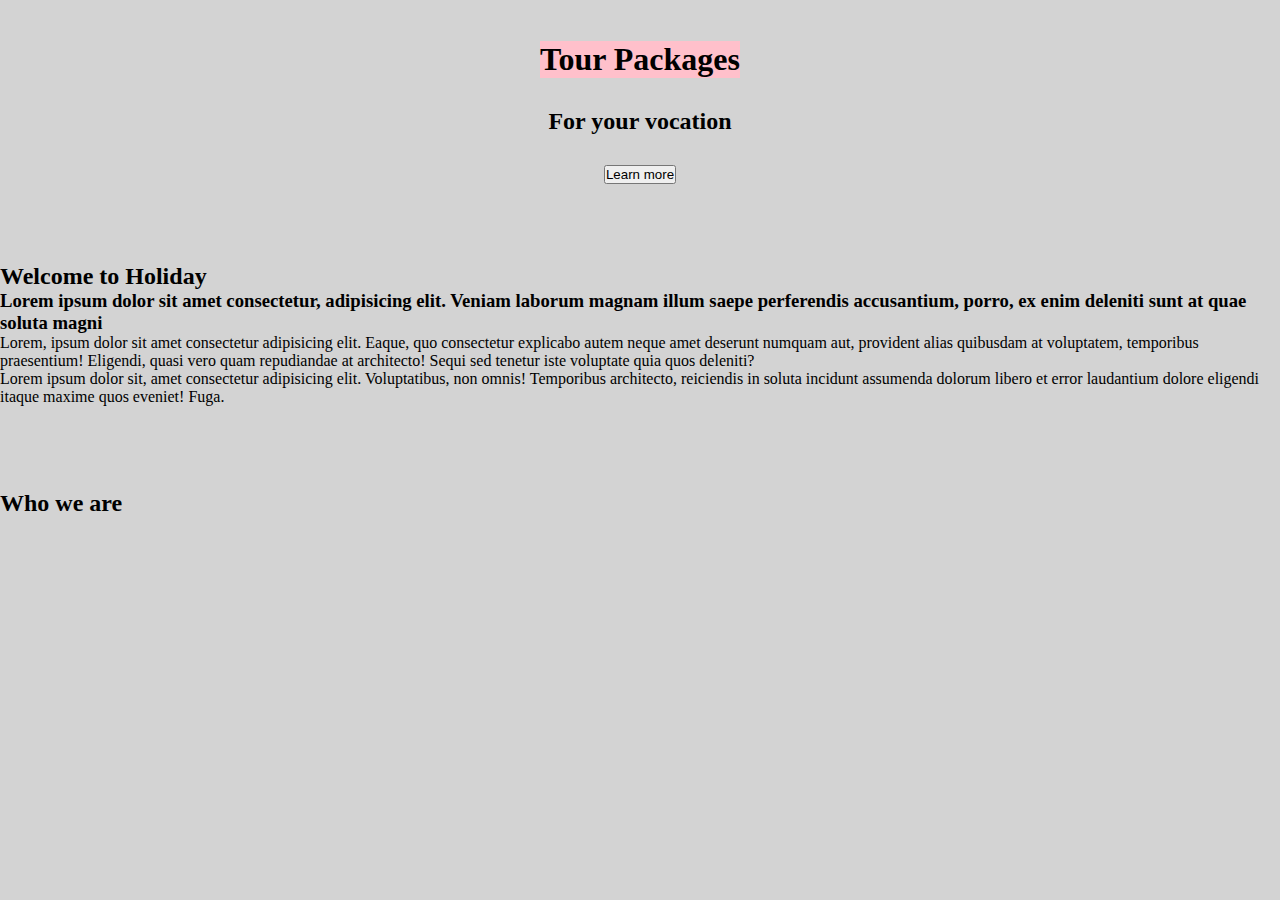
==== about.html @ 70c27c51 "about.html is structured and style the body and background image for section one" ====
<!DOCTYPE html>
<html lang="en">
    <head>
        <meta charset="UTF-8">
        <meta name="viewport" content="width=device-width, initial-scale=1.0">
        <title>Team_work_Holiday</title>
    
        <link rel="stylesheet" href="/aboutstyle.css">
    </head>

    <body>
     <nav>
        
     </nav>
    <section class="section one">
        <h1>Tour <span> Packages</span></h1>
        <h2>For your vocation</h2>
        <button>Learn more</button>
    </section>
    <section class="section two">
        <img src="" alt="">  
        <div class="container_text">
            <h2>Welcome to Holiday</h2>
            <h3>Lorem ipsum dolor sit amet consectetur, adipisicing elit. Veniam laborum magnam illum saepe perferendis accusantium, porro, ex enim deleniti sunt at quae soluta magni </h3>
            <p>Lorem, ipsum dolor sit amet consectetur adipisicing elit. Eaque, quo consectetur explicabo autem neque amet deserunt numquam aut, provident alias quibusdam at voluptatem, temporibus praesentium! Eligendi, quasi vero quam repudiandae at architecto! Sequi sed tenetur iste voluptate quia quos deleniti?</p>
            <p>Lorem ipsum dolor sit, amet consectetur adipisicing elit. Voluptatibus, non omnis! Temporibus architecto, reiciendis in soluta incidunt assumenda dolorum libero et error laudantium dolore eligendi itaque maxime quos eveniet! Fuga.</p>
            
        </div>

    </section>
    <section class="section three">
        <h2>Who we are</h2>
    </section>




    
</body>
</html>
---- aboutstyle.css ----
*{
    padding: 0;
    margin: 0;
    box-sizing: border-box;
    list-style: none;
}
body{
    width: 100vw;
    height: 100vh;
    background-color: lightgray;
}
h1{
    font-size: 2em;
    background-color: pink;
}
h2{
    font-size: 1.5em;
}
p{
    font-size: 1em;
}
.section{
    height: 25%;
    margin-bottom: 20px;

}
.one{
    display: flex;
    justify-content: center;
    align-items: center;
    flex-direction: column;
    gap: 30px;
    background-image: url("https://assets.cntraveller.in/photos/63a53dc3d7caa4e531854e77/3:2/w_1620,h_1080,c_limit/ROOM%20WITH%20A%20VIEW%20LEAD.jpg");
    background-repeat: no-repeat;
    object-fit: cover;

}
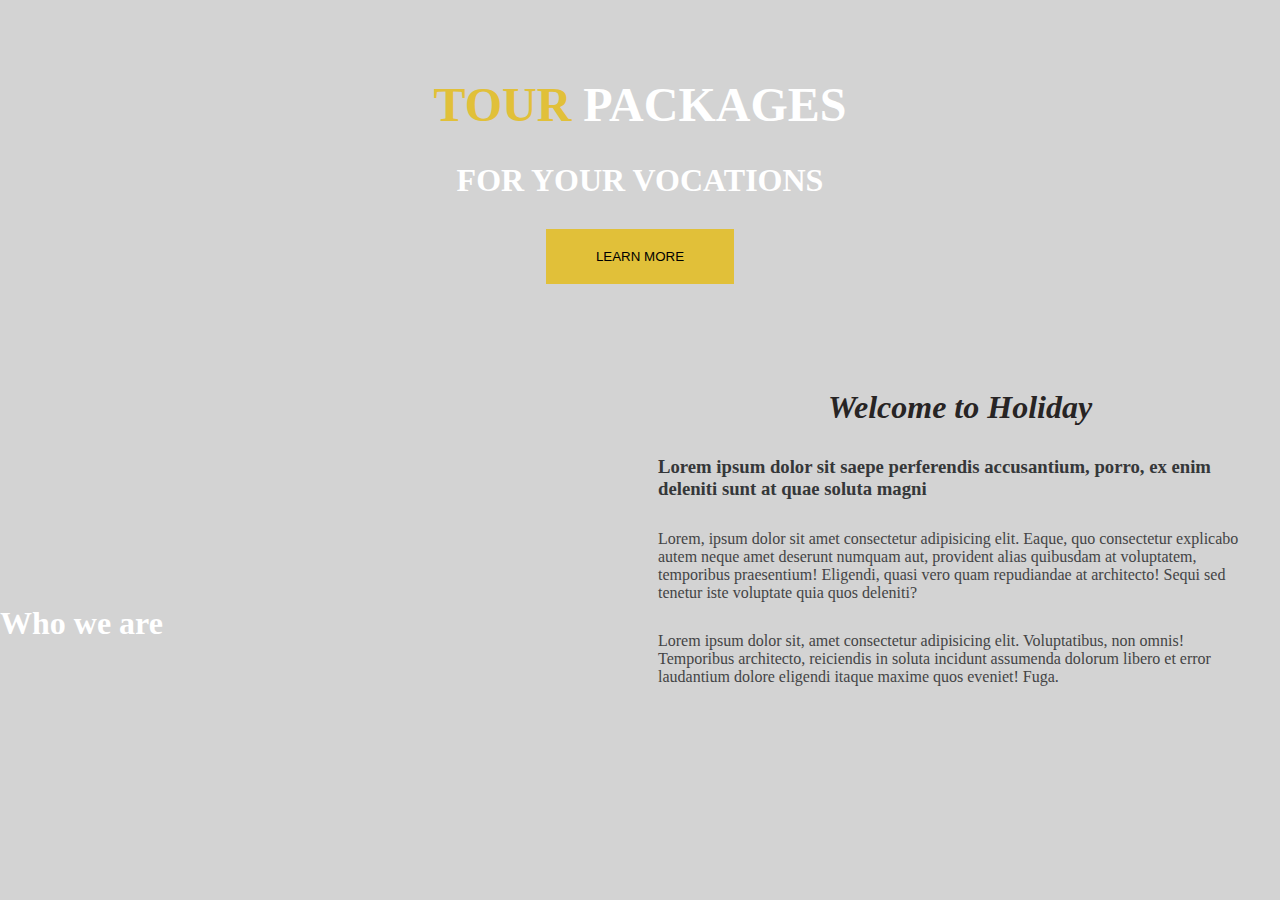
==== commit 77bc0a96: "add styling to section 2" ====
--- a/about.html
+++ b/about.html
@@ -10,18 +10,19 @@
 
     <body>
      <nav>
-        
+
      </nav>
     <section class="section one">
-        <h1>Tour <span> Packages</span></h1>
-        <h2>For your vocation</h2>
-        <button>Learn more</button>
+        <h1><span>TOUR </span>PACKAGES</h1>
+        <h2>FOR YOUR VOCATIONS</h2>
+        <button>LEARN MORE</button>
     </section>
     <section class="section two">
-        <img src="" alt="">  
-        <div class="container_text">
+       <img src="https://media.istockphoto.com/id/1133040475/de/foto/majest%C3%A4tische-morgengebirgslandschaft-mit-buntem-wald-und-blauem-himmel-karpaten-ukraine-europa.jpg?s=612x612&w=0&k=20&c=Z88bi2VMRMayy7H53yhFqxBp76BwphknQS4m2Q6pX5I=" alt="">
+            
+       <div class="text"> 
             <h2>Welcome to Holiday</h2>
-            <h3>Lorem ipsum dolor sit amet consectetur, adipisicing elit. Veniam laborum magnam illum saepe perferendis accusantium, porro, ex enim deleniti sunt at quae soluta magni </h3>
+            <h3>Lorem ipsum dolor sit saepe perferendis accusantium, porro, ex enim deleniti sunt at quae soluta magni </h3>
             <p>Lorem, ipsum dolor sit amet consectetur adipisicing elit. Eaque, quo consectetur explicabo autem neque amet deserunt numquam aut, provident alias quibusdam at voluptatem, temporibus praesentium! Eligendi, quasi vero quam repudiandae at architecto! Sequi sed tenetur iste voluptate quia quos deleniti?</p>
             <p>Lorem ipsum dolor sit, amet consectetur adipisicing elit. Voluptatibus, non omnis! Temporibus architecto, reiciendis in soluta incidunt assumenda dolorum libero et error laudantium dolore eligendi itaque maxime quos eveniet! Fuga.</p>
             
--- a/aboutstyle.css
+++ b/aboutstyle.css
@@ -10,18 +10,23 @@
     background-color: lightgray;
 }
 h1{
+    font-size: 3em;
+    color: white;
+    ;
+}
+.section h2{
     font-size: 2em;
-    background-color: pink;
+    color: white;
 }
-h2{
-    font-size: 1.5em;
+span{
+    color: rgb(225, 192, 57);
 }
 p{
     font-size: 1em;
 }
 .section{
     height: 25%;
-    margin-bottom: 20px;
+    margin-bottom: 10px;
 
 }
 .one{
@@ -33,5 +38,43 @@
     background-image: url("https://assets.cntraveller.in/photos/63a53dc3d7caa4e531854e77/3:2/w_1620,h_1080,c_limit/ROOM%20WITH%20A%20VIEW%20LEAD.jpg");
     background-repeat: no-repeat;
     object-fit: cover;
-
+    width: 100%;
+    height: 360px;
 }
+.one button{
+    background-color: rgb(225, 192, 57);
+    padding: 20px 50px;
+    border: transparent;
+}
+.two{
+    display: flex;
+    flex-direction: row;
+    justify-content: space-between;
+}
+.two img{
+    width: 50%;
+    display: flex;
+    gap: 10px;
+}
+.text{
+    width: 50%;
+    height: 100%;
+    display: flex;
+    justify-content: center;
+    align-items: center;
+    flex-direction: column;
+    gap: 30px;
+    padding: 10px 18px;
+    /* overflow-y: scroll; */
+}
+.text h2{
+    color: rgb(39, 36, 36);
+    font-style: italic;
+    padding-top: 110px;
+}
+.text h3{
+    color: rgb(53, 55, 57);
+}
+.text p{
+    color:rgb(67, 68, 69)
+}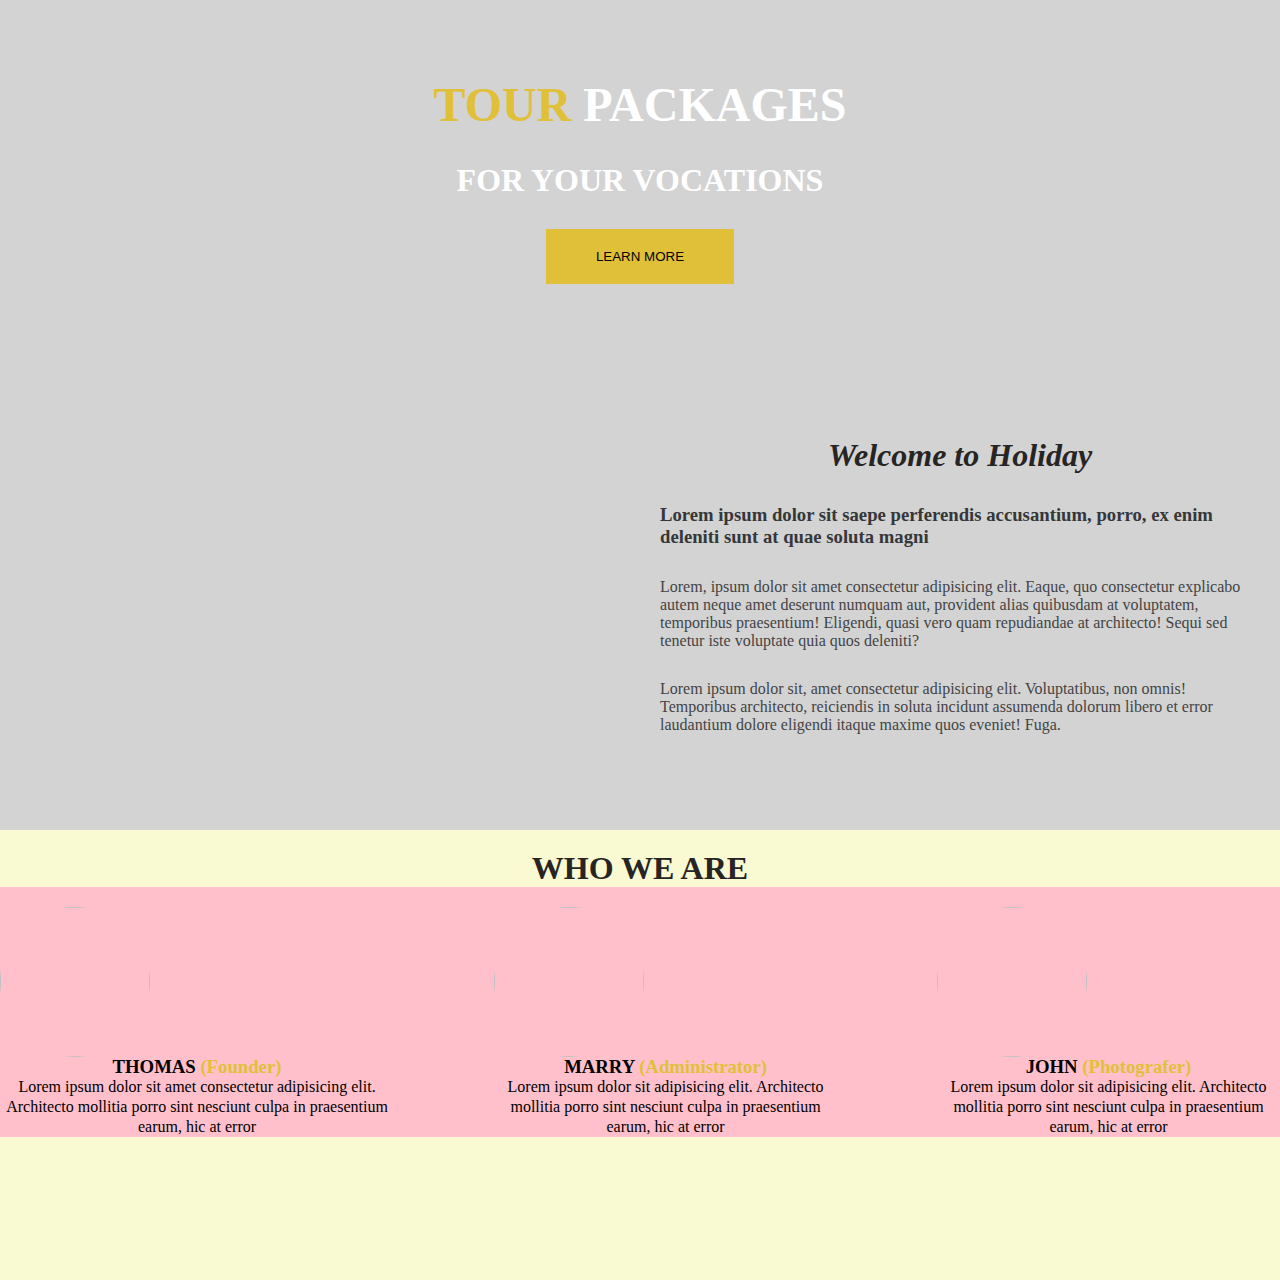
==== commit 0cd1c86d: "add section two and section three style" ====
--- a/about.html
+++ b/about.html
@@ -6,6 +6,8 @@
         <title>Team_work_Holiday</title>
     
         <link rel="stylesheet" href="/aboutstyle.css">
+
+        
     </head>
 
     <body>
@@ -25,17 +27,60 @@
             <h3>Lorem ipsum dolor sit saepe perferendis accusantium, porro, ex enim deleniti sunt at quae soluta magni </h3>
             <p>Lorem, ipsum dolor sit amet consectetur adipisicing elit. Eaque, quo consectetur explicabo autem neque amet deserunt numquam aut, provident alias quibusdam at voluptatem, temporibus praesentium! Eligendi, quasi vero quam repudiandae at architecto! Sequi sed tenetur iste voluptate quia quos deleniti?</p>
             <p>Lorem ipsum dolor sit, amet consectetur adipisicing elit. Voluptatibus, non omnis! Temporibus architecto, reiciendis in soluta incidunt assumenda dolorum libero et error laudantium dolore eligendi itaque maxime quos eveniet! Fuga.</p>
+            <div class="icon">
+                <ion-icon name="mail-outline"></ion-icon>
+                <ion-icon name="logo-instagram"></ion-icon>
+                <ion-icon name="logo-twitter"></ion-icon>
+            </div>
             
+
         </div>
 
     </section>
     <section class="section three">
-        <h2>Who we are</h2>
+        <h2>WHO WE ARE</h2>
+
+        <div class="profiles">
+            <div class="first">
+                <img src="https://static.toiimg.com/thumb/msid-94390208,width-400,resizemode-4/94390208.jpg" alt="">
+                <h3>THOMAS <span>(Founder)</span></h3>
+                <p>Lorem ipsum dolor sit amet consectetur adipisicing elit. Architecto mollitia porro sint nesciunt culpa in praesentium earum, hic at error</p>
+            
+                <ion-icon name="mail-outline"></ion-icon>
+                <ion-icon name="logo-instagram"></ion-icon>
+                <ion-icon name="logo-twitter"></ion-icon>
+
+            </div>
+            <div class="second">
+
+                <img src="https://encrypted-tbn0.gstatic.com/images?q=tbn:ANd9GcRWY3ZZhud2f9dx2QXztDxzGDN0mzk6fqP_iHllC7eP3FwvSV81mIGfeII5fA4S7c-Pb_U&usqp=CAU" alt="">
+                <h3>MARRY <span>(Administrator)</span></h3>
+                <p>Lorem ipsum dolor sit adipisicing elit. Architecto mollitia porro sint nesciunt culpa in praesentium earum, hic at error</p>
+            
+                <ion-icon name="mail-outline"></ion-icon>
+                <ion-icon name="logo-instagram"></ion-icon>
+                <ion-icon name="logo-twitter"></ion-icon>
+            </div>
+            <div class="third">
+
+                <img src="https://encrypted-tbn0.gstatic.com/images?q=tbn:ANd9GcTe1ZhdTjPXExeF8Qu1oJWhdsFjRqfT00d3NQ&usqp=CAU" alt="">
+                <h3>JOHN <span>(Photografer)</span></h3>
+                <p>Lorem ipsum dolor sit adipisicing elit. Architecto mollitia porro sint nesciunt culpa in praesentium earum, hic at error</p>
+            
+                <div class="icon2"><ion-icon name="mail-outline"></ion-icon>
+                    <ion-icon name="logo-instagram"></ion-icon>
+                    <ion-icon name="logo-twitter"></ion-icon></div>
+                
+            </div>
+
+        </div>
     </section>
 
 
 
 
-    
+ <script type="module" src="https://unpkg.com/ionicons@7.1.0/dist/ionicons/ionicons.esm.js"></script>
+<script nomodule src="https://unpkg.com/ionicons@7.1.0/dist/ionicons/ionicons.js"></script>
+
 </body>
 </html>--- a/aboutstyle.css
+++ b/aboutstyle.css
@@ -25,7 +25,7 @@
     font-size: 1em;
 }
 .section{
-    height: 25%;
+    height: 50%;
     margin-bottom: 10px;
 
 }
@@ -64,17 +64,60 @@
     align-items: center;
     flex-direction: column;
     gap: 30px;
-    padding: 10px 18px;
-    /* overflow-y: scroll; */
+    padding: 10px 20px;
+    overflow-y: scroll;
 }
 .text h2{
     color: rgb(39, 36, 36);
     font-style: italic;
-    padding-top: 110px;
+    padding-top: 10px;
 }
 .text h3{
     color: rgb(53, 55, 57);
 }
 .text p{
     color:rgb(67, 68, 69)
-}+}
+.icon{
+    display: flex;
+    flex-direction: row;
+    gap: 30px;
+}
+.three{
+    background-color: lightgoldenrodyellow;
+    display: flex;
+    flex-direction: column;
+    /* justify-content: space-between; */
+    padding-bottom: 10px;
+}
+.three h2{
+    color: rgb(39, 36, 36);
+    display: flex;
+    justify-content: center;
+    flex-direction: row;
+    padding-top: 20px;
+}
+.profiles{
+    background-color: pink;
+    display: flex;
+    justify-content: space-evenly;
+    flex-direction: row;
+    padding-top: 20px;
+    text-align: center;
+    gap: 100px;
+    line-height: 20px;
+
+}
+.profiles img{
+
+    border-radius: 50% ;
+    width: 150px;
+    height: 150px;
+    display: flex;
+    justify-content: center;
+    
+    
+}
+.icon2{
+    gap: 30px;
+}
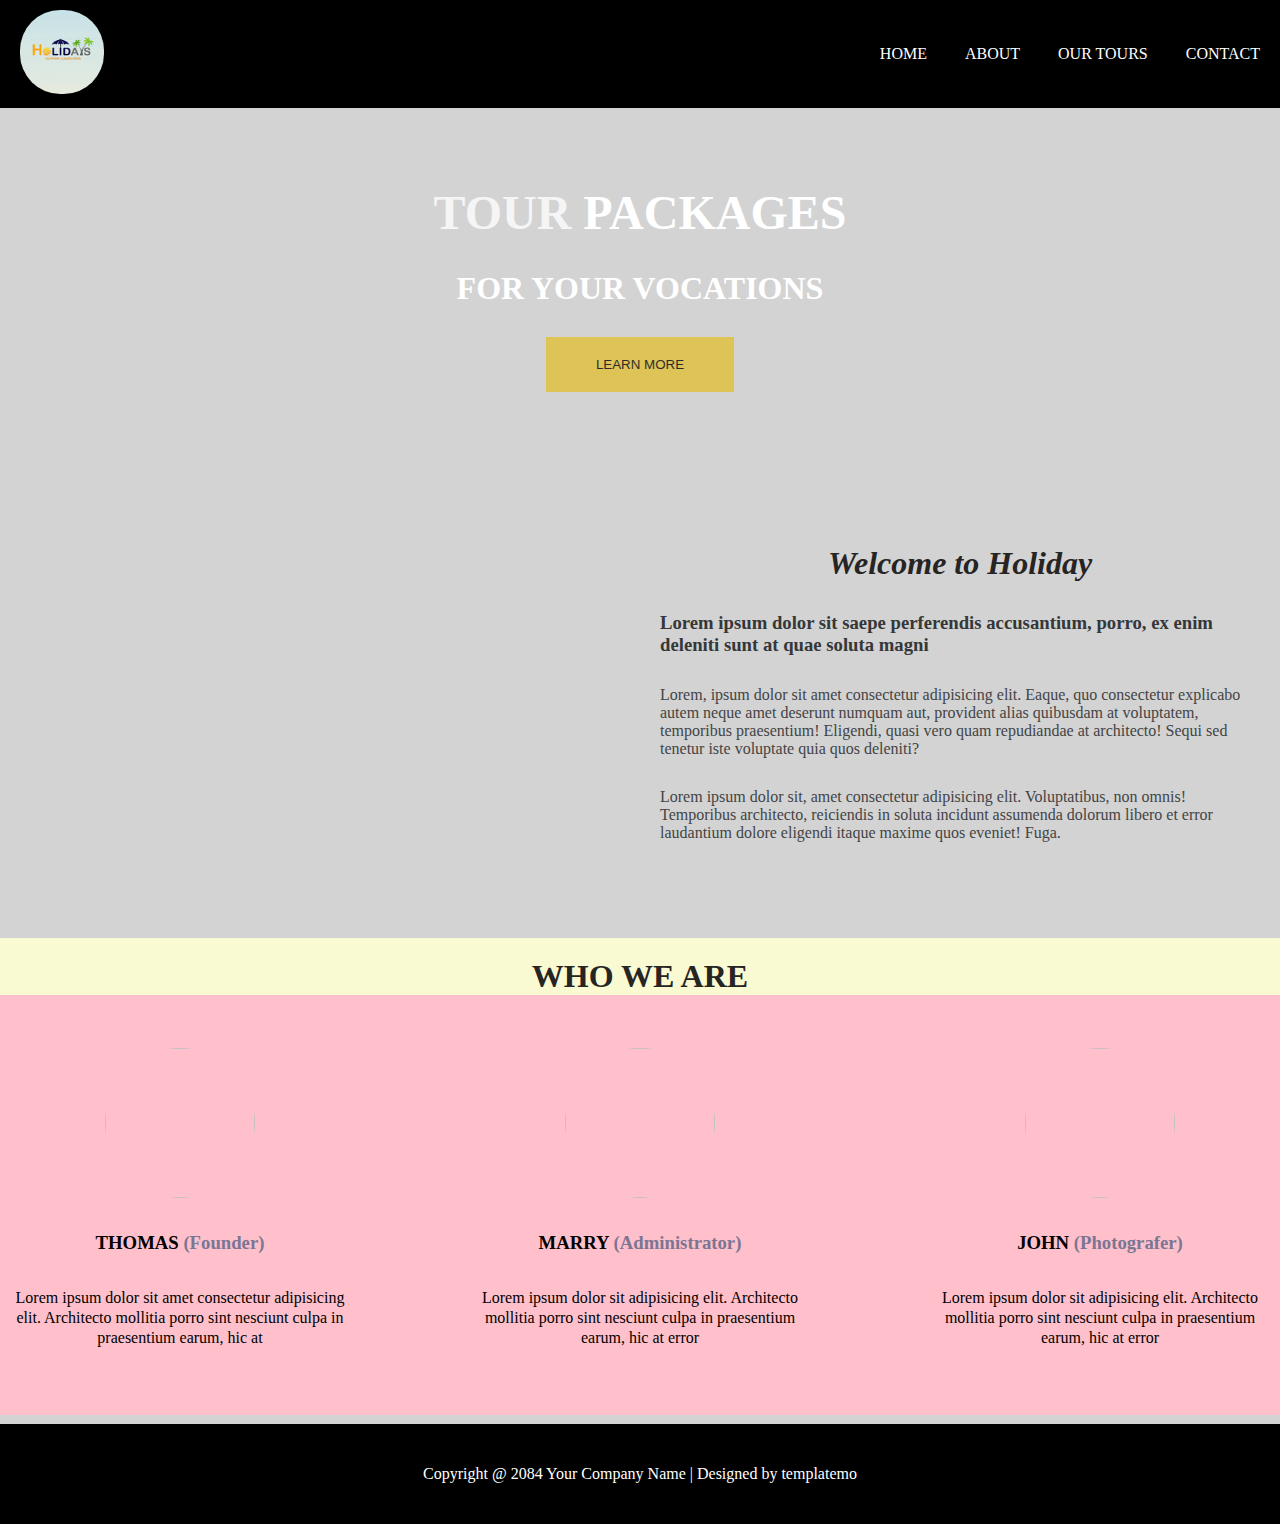
==== commit 2b7d1872: "Add header and footer." ====
--- a/about.html
+++ b/about.html
@@ -6,16 +6,26 @@
         <title>Team_work_Holiday</title>
     
         <link rel="stylesheet" href="/aboutstyle.css">
-
         
     </head>
 
     <body>
-     <nav>
-
-     </nav>
+        <nav>
+            <div>
+                <img class="logo" src="[data-uri]" alt="">
+            </div>
+        
+            <div class="navIcons">
+              <ul class="navLists">
+                <li>HOME</li>
+                <li>ABOUT</li>
+                <li>OUR TOURS</li>
+                <li>CONTACT</li>
+            </ul>
+            </div>
+        </nav>
     <section class="section one">
-        <h1><span>TOUR </span>PACKAGES</h1>
+        <h1><span class="tour">TOUR </span>PACKAGES</h1>
         <h2>FOR YOUR VOCATIONS</h2>
         <button>LEARN MORE</button>
     </section>
@@ -41,43 +51,52 @@
         <h2>WHO WE ARE</h2>
 
         <div class="profiles">
-            <div class="first">
+            <div class="each-profile">
                 <img src="https://static.toiimg.com/thumb/msid-94390208,width-400,resizemode-4/94390208.jpg" alt="">
                 <h3>THOMAS <span>(Founder)</span></h3>
-                <p>Lorem ipsum dolor sit amet consectetur adipisicing elit. Architecto mollitia porro sint nesciunt culpa in praesentium earum, hic at error</p>
+                <p>Lorem ipsum dolor sit amet consectetur adipisicing elit. Architecto mollitia porro sint nesciunt culpa in praesentium earum, hic at</p>
             
-                <ion-icon name="mail-outline"></ion-icon>
-                <ion-icon name="logo-instagram"></ion-icon>
-                <ion-icon name="logo-twitter"></ion-icon>
+                <div class="icon-row">
+                    <ion-icon name="mail-outline"></ion-icon>
+                    <ion-icon name="logo-instagram"></ion-icon>
+                    <ion-icon name="logo-twitter"></ion-icon>
+                </div>
 
             </div>
-            <div class="second">
+            <div class="each-profile">
 
                 <img src="https://encrypted-tbn0.gstatic.com/images?q=tbn:ANd9GcRWY3ZZhud2f9dx2QXztDxzGDN0mzk6fqP_iHllC7eP3FwvSV81mIGfeII5fA4S7c-Pb_U&usqp=CAU" alt="">
                 <h3>MARRY <span>(Administrator)</span></h3>
                 <p>Lorem ipsum dolor sit adipisicing elit. Architecto mollitia porro sint nesciunt culpa in praesentium earum, hic at error</p>
             
-                <ion-icon name="mail-outline"></ion-icon>
-                <ion-icon name="logo-instagram"></ion-icon>
-                <ion-icon name="logo-twitter"></ion-icon>
+                <div class="icon-row">
+                    <ion-icon name="mail-outline"></ion-icon>
+                    <ion-icon name="logo-instagram"></ion-icon>
+                    <ion-icon name="logo-twitter"></ion-icon>
+                </div>
+
             </div>
-            <div class="third">
+            <div class="each-profile">
 
                 <img src="https://encrypted-tbn0.gstatic.com/images?q=tbn:ANd9GcTe1ZhdTjPXExeF8Qu1oJWhdsFjRqfT00d3NQ&usqp=CAU" alt="">
                 <h3>JOHN <span>(Photografer)</span></h3>
                 <p>Lorem ipsum dolor sit adipisicing elit. Architecto mollitia porro sint nesciunt culpa in praesentium earum, hic at error</p>
             
-                <div class="icon2"><ion-icon name="mail-outline"></ion-icon>
+                <div class="icon-row">
+                    <ion-icon name="mail-outline"></ion-icon>
                     <ion-icon name="logo-instagram"></ion-icon>
-                    <ion-icon name="logo-twitter"></ion-icon></div>
+                    <ion-icon name="logo-twitter"></ion-icon>
+                </div>
                 
             </div>
 
         </div>
+
     </section>
 
-
-
+    <footer class="footer">
+        <p>Copyright @ 2084 Your Company Name | Designed by templatemo </p>
+      </footer>
 
  <script type="module" src="https://unpkg.com/ionicons@7.1.0/dist/ionicons/ionicons.esm.js"></script>
 <script nomodule src="https://unpkg.com/ionicons@7.1.0/dist/ionicons/ionicons.js"></script>
--- a/aboutstyle.css
+++ b/aboutstyle.css
@@ -9,17 +9,45 @@
     height: 100vh;
     background-color: lightgray;
 }
+nav{
+    height:12%;
+    background-color: black;
+    display: flex;
+    justify-content: space-between;
+    align-items: center;
+    flex-direction: row;
+}
+
+.logo{
+    border-radius: 48%;
+    height: 84px;
+    margin-left: 20px;
+}
+
+.navLists{
+    height: 100%;
+    display: inline-flex;
+    align-items: center;
+    gap:38px;
+    padding: 20px;
+    color: white;
+
+}
+
 h1{
     font-size: 3em;
     color: white;
-    ;
+    
 }
 .section h2{
     font-size: 2em;
     color: white;
 }
 span{
-    color: rgb(225, 192, 57);
+    color: #7A7694;
+}
+.tour{
+    color: whitesmoke;
 }
 p{
     font-size: 1em;
@@ -45,7 +73,13 @@
     background-color: rgb(225, 192, 57);
     padding: 20px 50px;
     border: transparent;
+    opacity: 0.8;
 }
+.one button:hover {
+    color: black;
+    background-color: rgb(236, 225, 17);
+    opacity: 100;
+  }
 .two{
     display: flex;
     flex-direction: row;
@@ -89,6 +123,8 @@
     flex-direction: column;
     /* justify-content: space-between; */
     padding-bottom: 10px;
+    height: 476px;
+
 }
 .three h2{
     color: rgb(39, 36, 36);
@@ -114,10 +150,35 @@
     width: 150px;
     height: 150px;
     display: flex;
-    justify-content: center;
-    
-    
+    justify-content: center; 
 }
 .icon2{
     gap: 30px;
 }
+.each-profile{
+    display: flex;
+    flex-direction: column;
+    align-items: center;
+    justify-content: space-between;
+    justify-content: space-around;
+    height: 400px;
+    padding: 15px;
+    width: 400px;
+}
+
+.icon-row{
+    display: flex;
+    justify-content: space-between;
+    width: 140px;
+    font-size: 20px;
+}
+
+.footer{
+    height:100px;
+    background-color: black;
+    color: white;
+    display: flex;
+    justify-content: center;
+    align-items: center;
+}
+
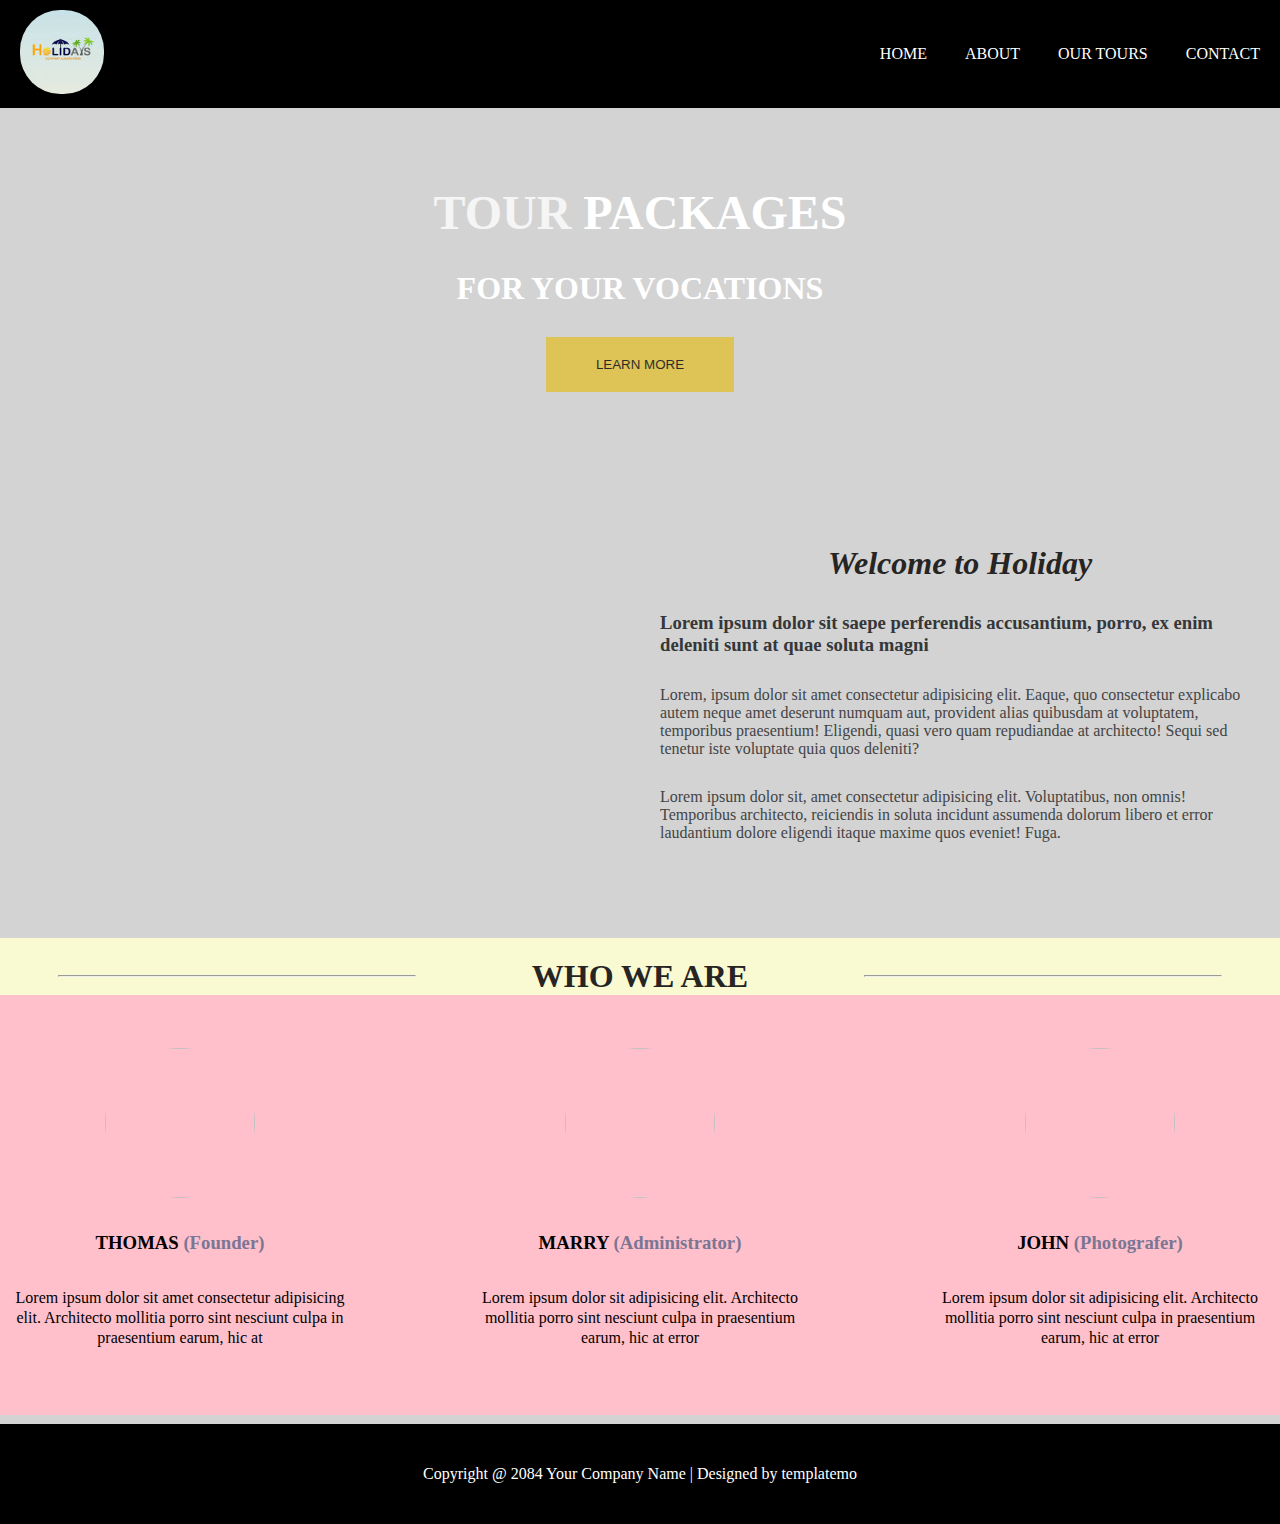
==== commit 509018ef: "Add hr to whoWeAre" ====
--- a/about.html
+++ b/about.html
@@ -48,7 +48,11 @@
 
     </section>
     <section class="section three">
+        <div class="whoWeare">
+         <hr>
         <h2>WHO WE ARE</h2>
+        <hr>
+    </div>
 
         <div class="profiles">
             <div class="each-profile">
--- a/aboutstyle.css
+++ b/aboutstyle.css
@@ -17,6 +17,12 @@
     align-items: center;
     flex-direction: row;
 }
+.navLists :hover{
+    background-color: rgb(236, 225, 17);
+    color: black;
+    background-size: 80px;
+    cursor: pointer;
+  }
 
 .logo{
     border-radius: 48%;
@@ -173,6 +179,17 @@
     font-size: 20px;
 }
 
+.whoWeare{
+    display: flex;
+    justify-content: space-around;
+    align-items: center;
+}
+hr{
+    width: 28%;
+    margin-top: 18px;
+    height: 2px;
+    background-color: black;
+}
 .footer{
     height:100px;
     background-color: black;
@@ -182,3 +199,4 @@
     align-items: center;
 }
 
+
